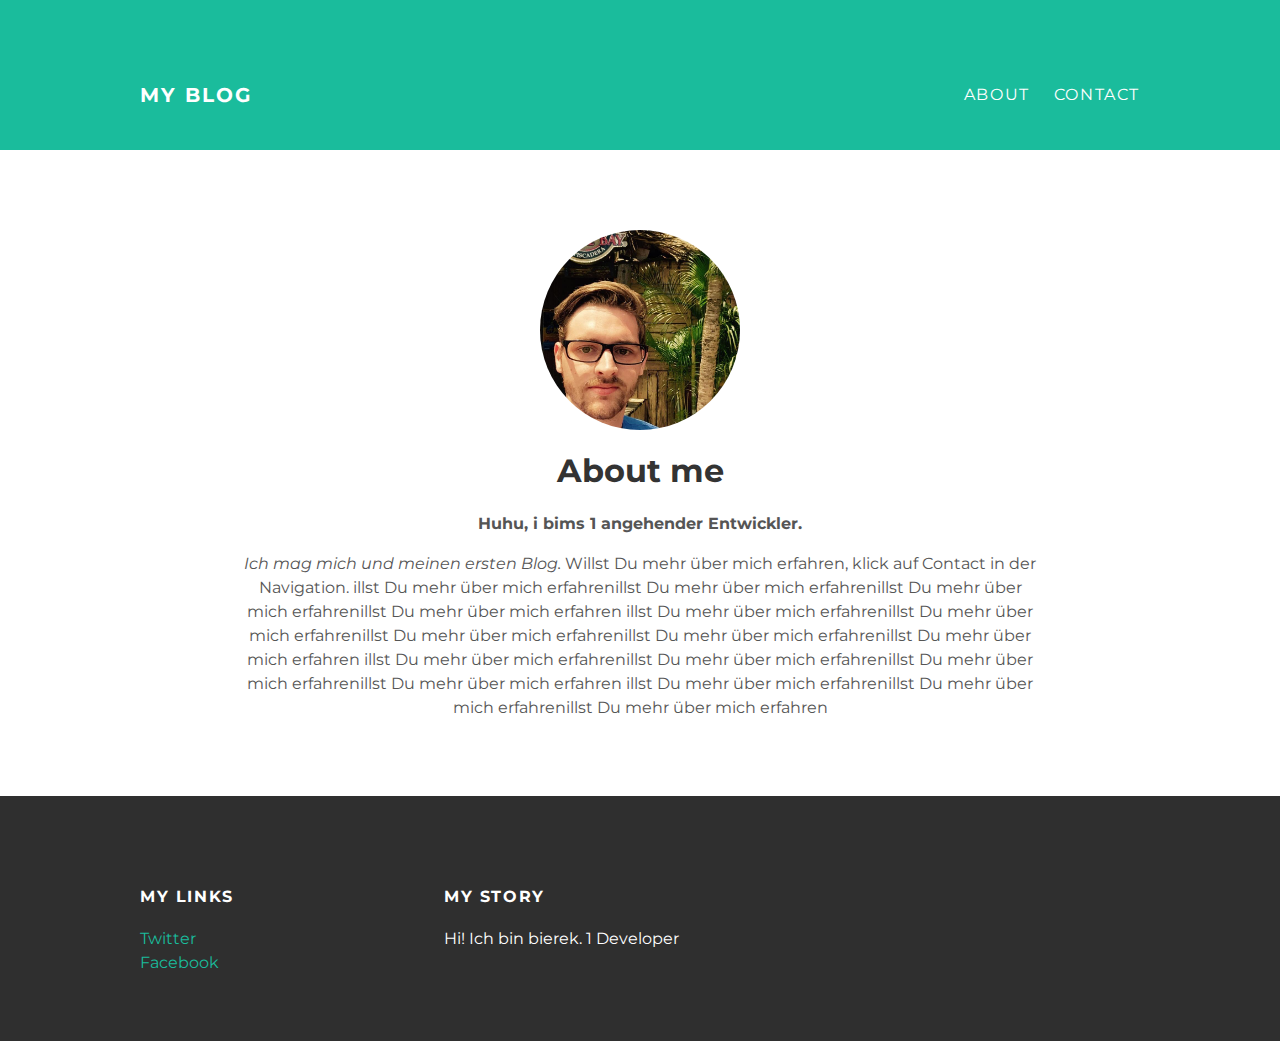
==== about.html @ e41afd27 "Add files via upload" ====
<!DOCTYPE html>
<html>
  <head>
    <title>My blog</title>
    <link rel="stylesheet" type="text/css" href="styles.css">
  </head>
  <body>
    <div id="header">
      <div class="container">
        <a id="header-title" href="index.html">My blog</a>
        <ul id="header-nav">
          <li>
            <a href="about.html">About</a>
          </li>
          <li>
            <a href="mailto:bjoern@b-hunstock.de">Contact</a>
          </li>
        </ul>
      </div>
    </div>
    <div id="content">
      <div class="container">
        <div class="about">
          <div class="about-author">
            <img src="me.png">
          </div>
          <h1 class"about-title">About me</h1>
          <div class="about-content">
            <p> <strong>Huhu, i bims 1 angehender Entwickler.</strong></p>
            <p><em>Ich mag mich und meinen ersten Blog.</em> Willst Du mehr über mich erfahren, klick auf Contact in der Navigation.
            illst Du mehr über mich erfahrenillst Du mehr über mich erfahrenillst Du mehr über mich erfahrenillst Du mehr über mich erfahren
          illst Du mehr über mich erfahrenillst Du mehr über mich erfahrenillst Du mehr über mich erfahrenillst Du mehr über mich erfahrenillst Du mehr über mich erfahren
        illst Du mehr über mich erfahrenillst Du mehr über mich erfahrenillst Du mehr über mich erfahrenillst Du mehr über mich erfahren
      illst Du mehr über mich erfahrenillst Du mehr über mich erfahrenillst Du mehr über mich erfahren</p>
          </div>
        </div>
      </div>
    </div>
    <div id="footer">
      <div class="container">
        <div class="column">
          <h4>My links</h4>
          <p>
            <a href="https://twitter.com/me">Twitter</a><br>
            <a href="https://facebook.com/bjha.23">Facebook</a>
          </p>
        </div>
        <div class="column">
          <h4>My story</h4>
            <p>Hi! Ich bin bierek. 1 Developer</p>
        </div>
      </div>
    </div>
  </body>
</html>
---- styles.css ----
@import url(http://fonts.googleapis.com/css?family=Montserrat:400,700);

body {
  color: #555;
  margin: 0;
  font-family: 'Montserrat', sans-serif;
}

a {
  color: #1abc9c;
  text-decoration: none;
}

a:hover {
  color: #F6A623;
}

h1, h2, h3, h4 {
  color: #333;
}

p {
  line-height: 1.5;
}

#header {
  background-color: #1abc9c;
  height: 150px;
  line-height: 150px;
}

#header a {
  color: white;
  text-decoration: none;
  text-transform: uppercase;
  letter-spacing: 0.1em;
}

#header a:hover {
  color: #222;
}

#header-title {
  display: block;
  float: left;
  font-size: 20px;
  font-weight: bold;
}

#header-nav {
  display: block;
  float: right;
  margin-top: 0;
}

#header-nav li {
  display: inline;
  padding-left: 20px;
}

.container {
  max-width: 1000px;
  padding-top: 20px;
  margin: 0 auto;
}

.post, .about {
  max-width: 800px;
  margin: 0 auto;
  padding: 60px 0;
}

.post-author img {
  width: 50px;
  height: 50px;
  vertical-align: middle;
  border-radius: 50%;
}

.about-author img {
  width: 200px;
  height: 200px;
  vertical-align: middle;
  border-radius: 50%;
}

.post-author span {
  margin-left: 16px;
}

.post-date {
  color: #D2D2D2;
  font-size: 14px;
  font-weight: bold;
  text-transform: uppercase;
  letter-spacing: 0.1em;
}

.post-container:nth-child(even) {
  background-color: #f2f2f2;
}

.column {
  min-width: 300px;
  display: inline-block;
  vertical-align: top;
}

.about {
  text-align: center;
}

#footer {
  background-color: #2f2f2f;
  padding: 50px 0;
}

#footer h4 {
  color: white;
  text-transform: uppercase;
  letter-spacing: 0.1em;
}
#footer p {
  color:white;
}
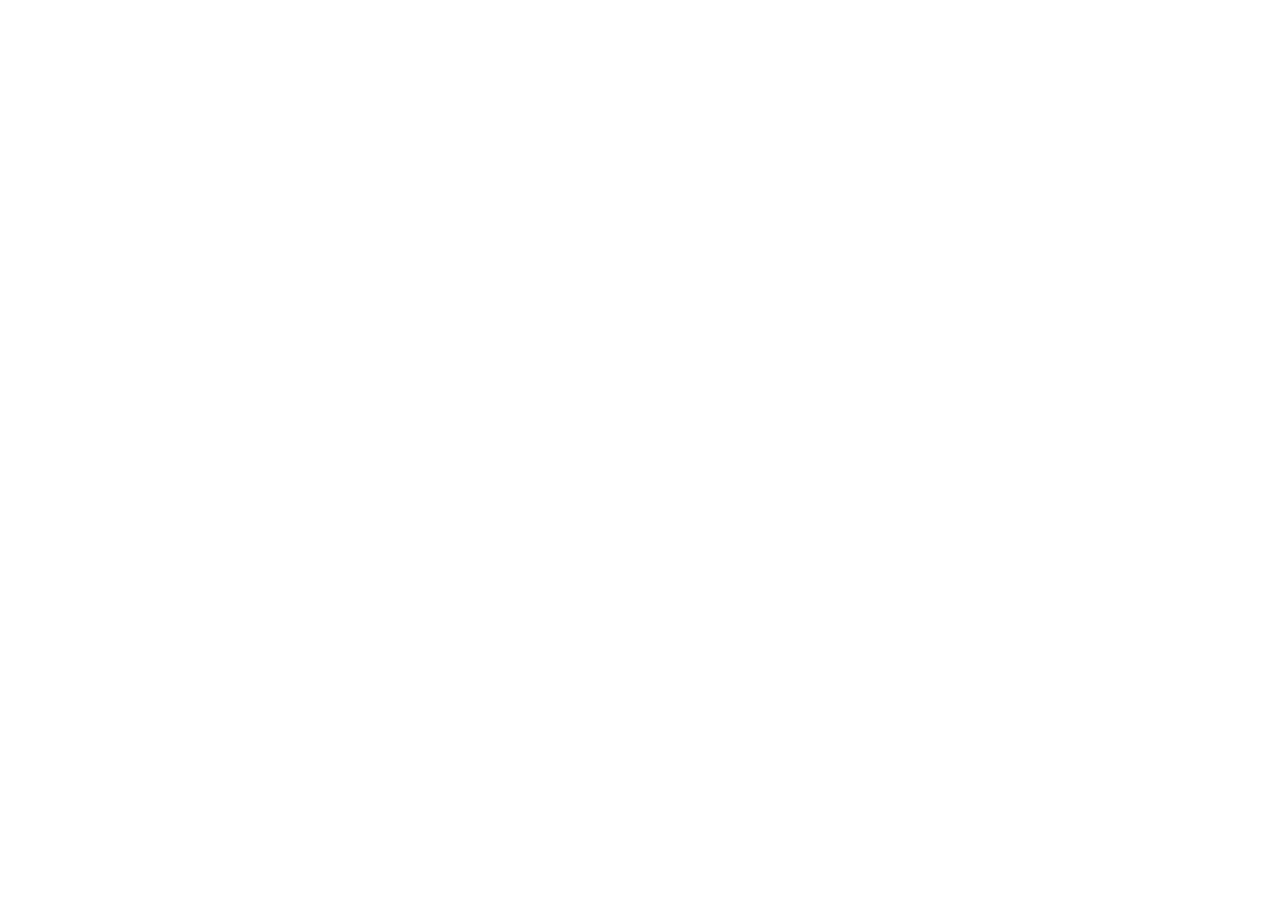
==== commit eb978b12: "Add files via upload" ====
--- a/about.html
+++ b/about.html
@@ -1,55 +1,14 @@
 <!DOCTYPE html>
 <html>
   <head>
-    <title>My blog</title>
-    <link rel="stylesheet" type="text/css" href="styles.css">
+    <meta name="viewport" content="width=device-width, initial-scale=1.0, maximum-scale=1.0, user-scalable=0">
+    <title>foodstarter Display vorbestellen</title>
+      <style type="text/css"> html{ margin: 0; height: 100%; overflow: hidden; }
+        iframe{ position: absolute; left:0; right:0; bottom:0; top:0; border:0; }
+      </style>
   </head>
   <body>
-    <div id="header">
-      <div class="container">
-        <a id="header-title" href="index.html">My blog</a>
-        <ul id="header-nav">
-          <li>
-            <a href="about.html">About</a>
-          </li>
-          <li>
-            <a href="mailto:bjoern@b-hunstock.de">Contact</a>
-          </li>
-        </ul>
-      </div>
-    </div>
-    <div id="content">
-      <div class="container">
-        <div class="about">
-          <div class="about-author">
-            <img src="me.png">
-          </div>
-          <h1 class"about-title">About me</h1>
-          <div class="about-content">
-            <p> <strong>Huhu, i bims 1 angehender Entwickler.</strong></p>
-            <p><em>Ich mag mich und meinen ersten Blog.</em> Willst Du mehr über mich erfahren, klick auf Contact in der Navigation.
-            illst Du mehr über mich erfahrenillst Du mehr über mich erfahrenillst Du mehr über mich erfahrenillst Du mehr über mich erfahren
-          illst Du mehr über mich erfahrenillst Du mehr über mich erfahrenillst Du mehr über mich erfahrenillst Du mehr über mich erfahrenillst Du mehr über mich erfahren
-        illst Du mehr über mich erfahrenillst Du mehr über mich erfahrenillst Du mehr über mich erfahrenillst Du mehr über mich erfahren
-      illst Du mehr über mich erfahrenillst Du mehr über mich erfahrenillst Du mehr über mich erfahren</p>
-          </div>
-        </div>
-      </div>
-    </div>
-    <div id="footer">
-      <div class="container">
-        <div class="column">
-          <h4>My links</h4>
-          <p>
-            <a href="https://twitter.com/me">Twitter</a><br>
-            <a href="https://facebook.com/bjha.23">Facebook</a>
-          </p>
-        </div>
-        <div class="column">
-          <h4>My story</h4>
-            <p>Hi! Ich bin bierek. 1 Developer</p>
-        </div>
-      </div>
-    </div>
+    <iframe id="typeform-full" width="100%" height="100%" frameborder="0" src="https://prot.typeform.com/to/OFR7sg"></iframe>
+    <script type="text/javascript" src="https://embed.typeform.com/embed.js"></script>
   </body>
 </html>
